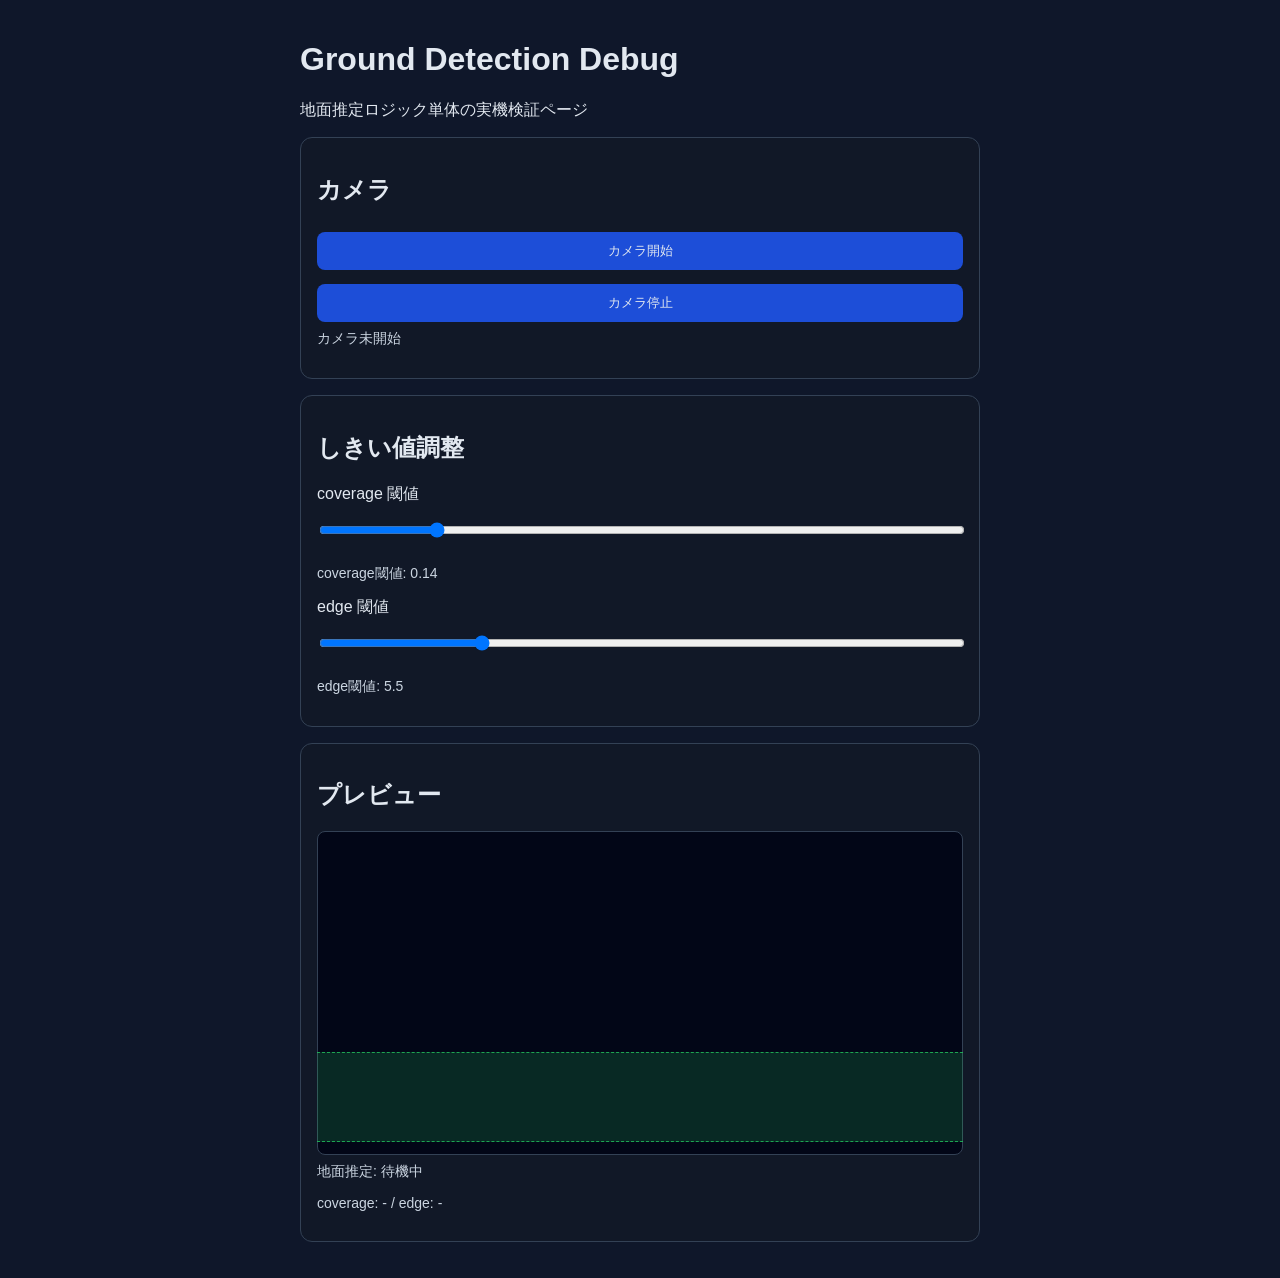
==== ground-debug.html @ 60fb1ace "Add a dedicated ground-detection debug page. Provide a camera-only sandbox with ROI overlay, live me" ====
<!doctype html>
<html lang="ja">
<head>
  <meta charset="UTF-8" />
  <meta name="viewport" content="width=device-width, initial-scale=1.0" />
  <meta http-equiv="Cache-Control" content="no-cache, no-store, must-revalidate" />
  <meta http-equiv="Pragma" content="no-cache" />
  <meta http-equiv="Expires" content="0" />
  <title>ground-debug | tennis-caliper-ar</title>
  <link rel="stylesheet" href="./app.css" />
</head>
<body>
  <main class="container">
    <h1>Ground Detection Debug</h1>
    <p>地面推定ロジック単体の実機検証ページ</p>

    <section class="card">
      <h2>カメラ</h2>
      <div class="actions">
        <button id="startBtn" type="button">カメラ開始</button>
        <button id="stopBtn" type="button">カメラ停止</button>
      </div>
      <p id="cameraStatus" class="notice">カメラ未開始</p>
    </section>

    <section class="card">
      <h2>しきい値調整</h2>
      <label>
        coverage 閾値
        <input id="coverageThreshold" type="range" min="0.05" max="0.60" step="0.01" value="0.14" />
      </label>
      <p id="coverageThresholdText" class="notice">coverage閾値: 0.14</p>

      <label>
        edge 閾値
        <input id="edgeThreshold" type="range" min="1.0" max="20.0" step="0.1" value="5.5" />
      </label>
      <p id="edgeThresholdText" class="notice">edge閾値: 5.5</p>
    </section>

    <section class="card">
      <h2>プレビュー</h2>
      <div class="surface" id="surface">
        <video id="videoPreview" playsinline webkit-playsinline autoplay muted></video>
        <div id="roiOverlay" class="tolerance-band"></div>
      </div>
      <p id="result" class="notice">地面推定: 待機中</p>
      <p id="metrics" class="notice">coverage: - / edge: -</p>
    </section>
  </main>

  <script type="module" src="./ground-debug.js"></script>
</body>
</html>
---- app.css ----
* {
  box-sizing: border-box;
}

body {
  margin: 0;
  font-family: -apple-system, BlinkMacSystemFont, "Segoe UI", Roboto, sans-serif;
  background: #0f172a;
  color: #e2e8f0;
}

.container {
  max-width: 720px;
  margin: 0 auto;
  padding: 20px;
}

.card {
  background: #111827;
  border: 1px solid #334155;
  border-radius: 12px;
  padding: 16px;
  margin-bottom: 16px;
}

label {
  display: block;
  margin-bottom: 12px;
}

select,
input,
button,
textarea {
  width: 100%;
  margin-top: 6px;
  padding: 10px;
  border-radius: 8px;
  border: 1px solid #475569;
  background: #0b1220;
  color: #e2e8f0;
}

button {
  cursor: pointer;
  background: #1d4ed8;
  border: none;
}

.guidance {
  color: #93c5fd;
}

.notice {
  margin-top: 8px;
  color: #cbd5e1;
  font-size: 14px;
}

.hidden {
  display: none;
}

#videoPreview {
  display: block;
  position: relative;
  z-index: 1;
  width: 100%;
  border-radius: 8px;
  border: 1px solid #334155;
  background: #020617;
}

.actions {
  display: grid;
  gap: 8px;
}

.surface {
  position: relative;
}

.surface-tap-layer {
  position: absolute;
  inset: 0;
  z-index: 5;
  background: transparent !important;
  border: none;
  cursor: crosshair;
  display: none;
}

.surface-tap-layer.active {
  display: block;
}

.surface-tap-layer:disabled,
.surface-tap-layer:not(.active) {
  cursor: not-allowed;
}

.calibration-point {
  position: absolute;
  width: 14px;
  height: 14px;
  border-radius: 50%;
  border: 2px solid #e2e8f0;
  background: #ef4444;
  transform: translate(-50%, -50%);
  pointer-events: none;
}

.auto-reference-line {
  position: absolute;
  z-index: 3;
  height: 3px;
  background: #22c55e;
  box-shadow: 0 0 8px rgba(34, 197, 94, 0.8);
  pointer-events: none;
}

.guide-line {
  position: absolute;
  z-index: 4;
  left: 8%;
  width: 84%;
  height: 3px;
  pointer-events: none;
  box-shadow: 0 0 8px rgba(148, 163, 184, 0.8);
}

.guide-line.ok {
  background: #22c55e;
}

.guide-line.high {
  background: #ef4444;
}

.guide-line.low {
  background: #f59e0b;
}

.guide-line.pending {
  background: #94a3b8;
}

.guide-stem {
  position: absolute;
  z-index: 4;
  width: 3px;
  height: 10%;
  pointer-events: none;
  box-shadow: 0 0 8px rgba(148, 163, 184, 0.8);
}

.guide-stem.ok {
  background: #22c55e;
}

.guide-stem.high {
  background: #ef4444;
}

.guide-stem.low {
  background: #f59e0b;
}

.guide-stem.pending {
  background: #94a3b8;
}

.center-line {
  position: absolute;
  z-index: 2;
  left: 8%;
  width: 84%;
  top: 50%;
  height: 1px;
  background: rgba(226, 232, 240, 0.85);
  pointer-events: none;
}

.tolerance-band {
  position: absolute;
  z-index: 2;
  left: 8%;
  width: 84%;
  background: rgba(34, 197, 94, 0.18);
  border-top: 1px dashed rgba(34, 197, 94, 0.8);
  border-bottom: 1px dashed rgba(34, 197, 94, 0.8);
  pointer-events: none;
}
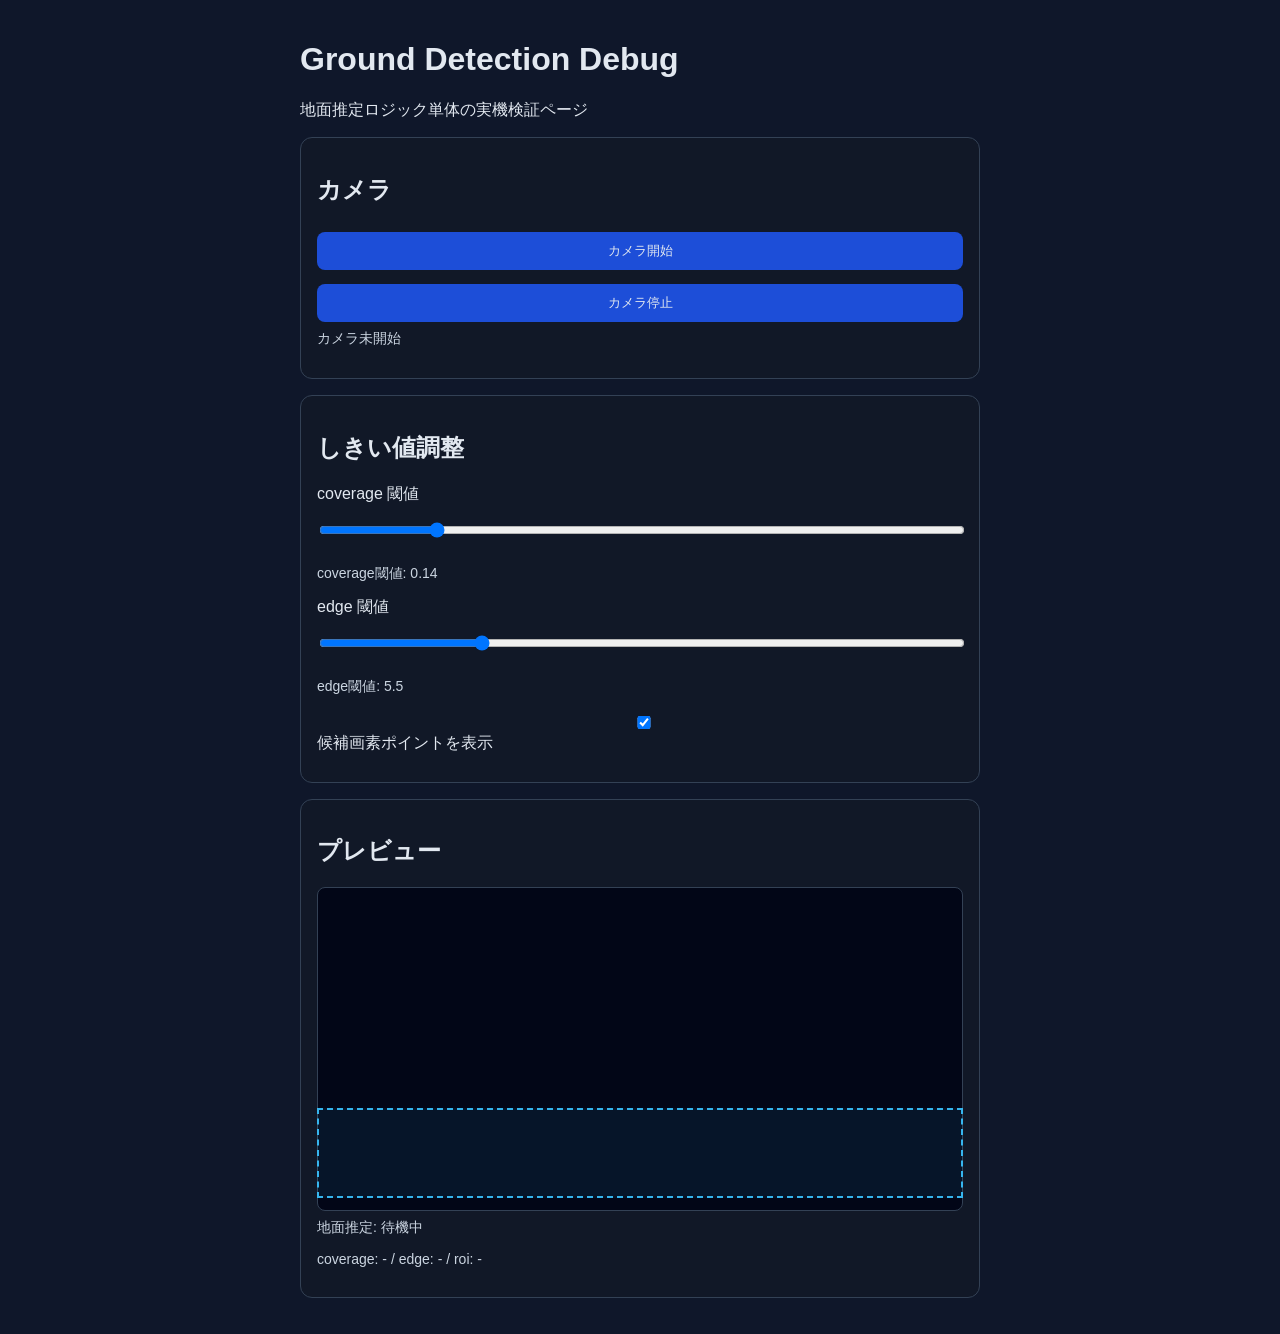
==== commit 5c80b0c8: "Improve ground debug visualization with adaptive ROI and candidate points. Replace fixed ROI with an" ====
--- a/ground-debug.html
+++ b/ground-debug.html
@@ -36,16 +36,21 @@
         <input id="edgeThreshold" type="range" min="1.0" max="20.0" step="0.1" value="5.5" />
       </label>
       <p id="edgeThresholdText" class="notice">edge閾値: 5.5</p>
+      <label>
+        <input id="showCandidates" type="checkbox" checked />
+        候補画素ポイントを表示
+      </label>
     </section>
 
     <section class="card">
       <h2>プレビュー</h2>
       <div class="surface" id="surface">
         <video id="videoPreview" playsinline webkit-playsinline autoplay muted></video>
-        <div id="roiOverlay" class="tolerance-band"></div>
+        <canvas id="debugLayer" class="debug-layer"></canvas>
+        <div id="roiOverlay" class="roi-outline"></div>
       </div>
       <p id="result" class="notice">地面推定: 待機中</p>
-      <p id="metrics" class="notice">coverage: - / edge: -</p>
+      <p id="metrics" class="notice">coverage: - / edge: - / roi: -</p>
     </section>
   </main>
 
--- a/app.css
+++ b/app.css
@@ -191,3 +191,22 @@
   border-bottom: 1px dashed rgba(34, 197, 94, 0.8);
   pointer-events: none;
 }
+
+.roi-outline {
+  position: absolute;
+  z-index: 3;
+  left: 0;
+  width: 100%;
+  border: 2px dashed rgba(56, 189, 248, 0.95);
+  background: rgba(56, 189, 248, 0.08);
+  pointer-events: none;
+}
+
+.debug-layer {
+  position: absolute;
+  inset: 0;
+  z-index: 2;
+  width: 100%;
+  height: 100%;
+  pointer-events: none;
+}
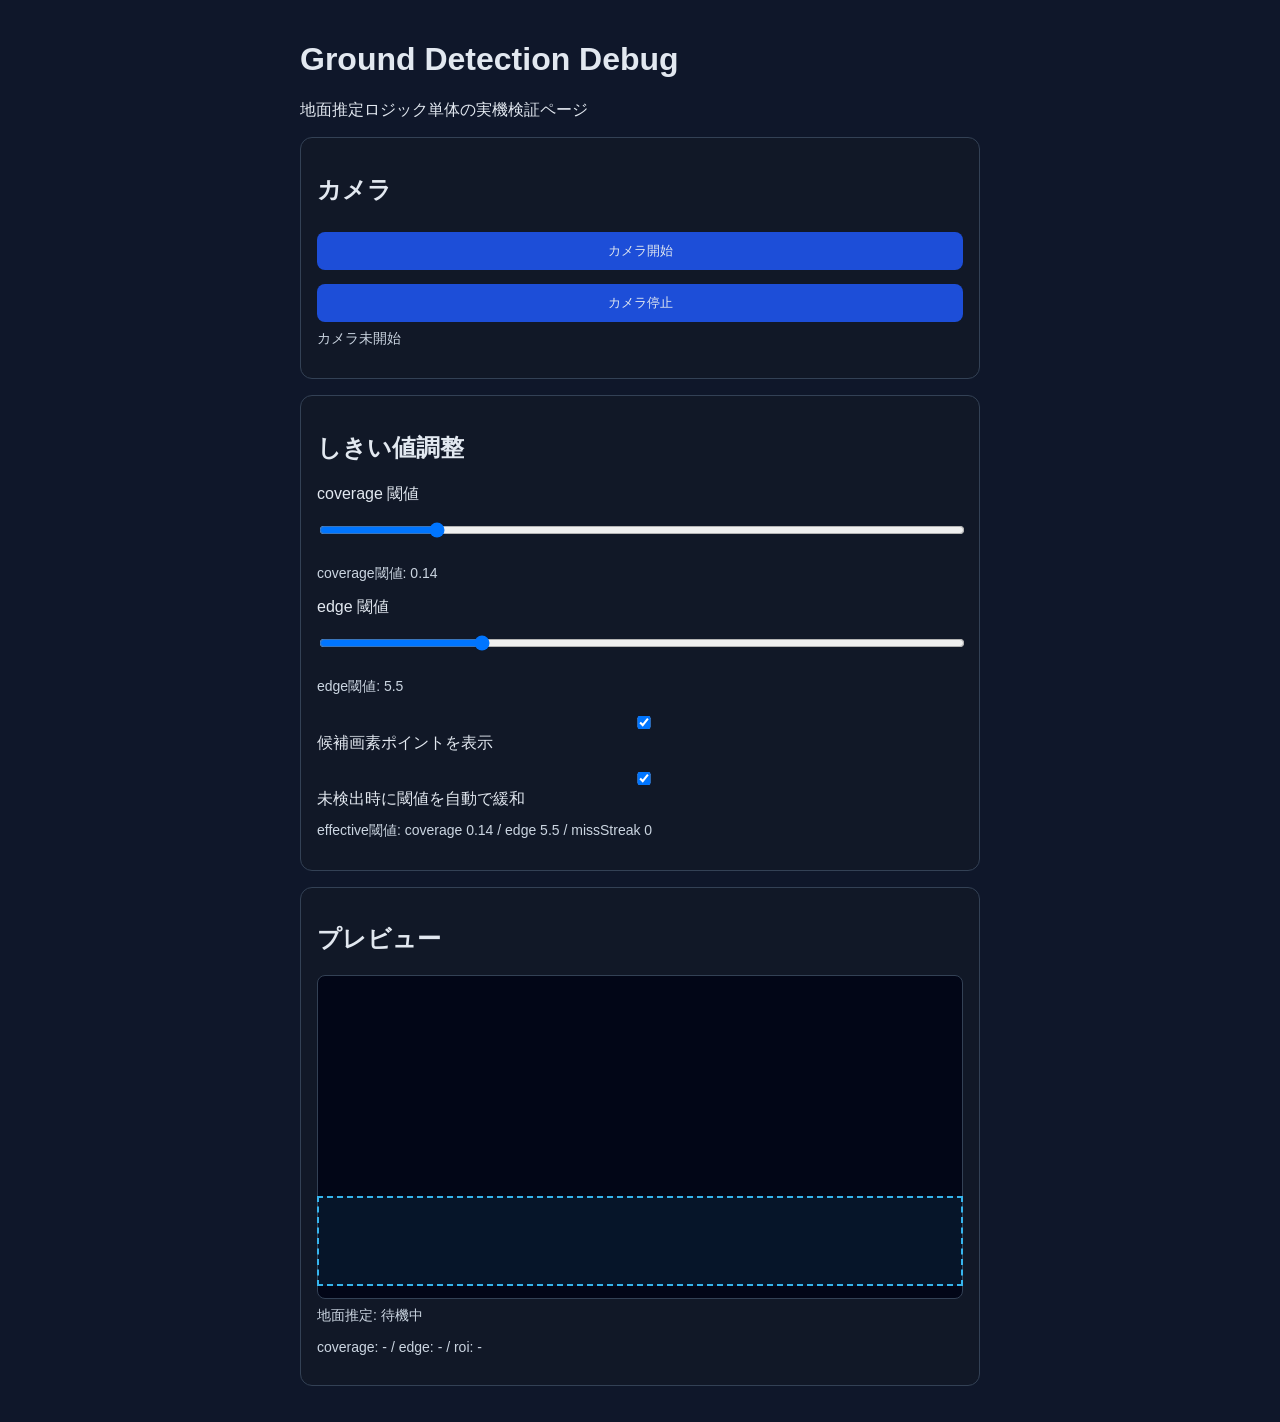
==== commit 46c7d853: "Add dynamic threshold relaxation for ground detection debug. Automatically lower effective coverage " ====
--- a/ground-debug.html
+++ b/ground-debug.html
@@ -40,6 +40,11 @@
         <input id="showCandidates" type="checkbox" checked />
         候補画素ポイントを表示
       </label>
+      <label>
+        <input id="autoRelaxThreshold" type="checkbox" checked />
+        未検出時に閾値を自動で緩和
+      </label>
+      <p id="effectiveThresholdText" class="notice">effective閾値: coverage 0.14 / edge 5.5</p>
     </section>
 
     <section class="card">
